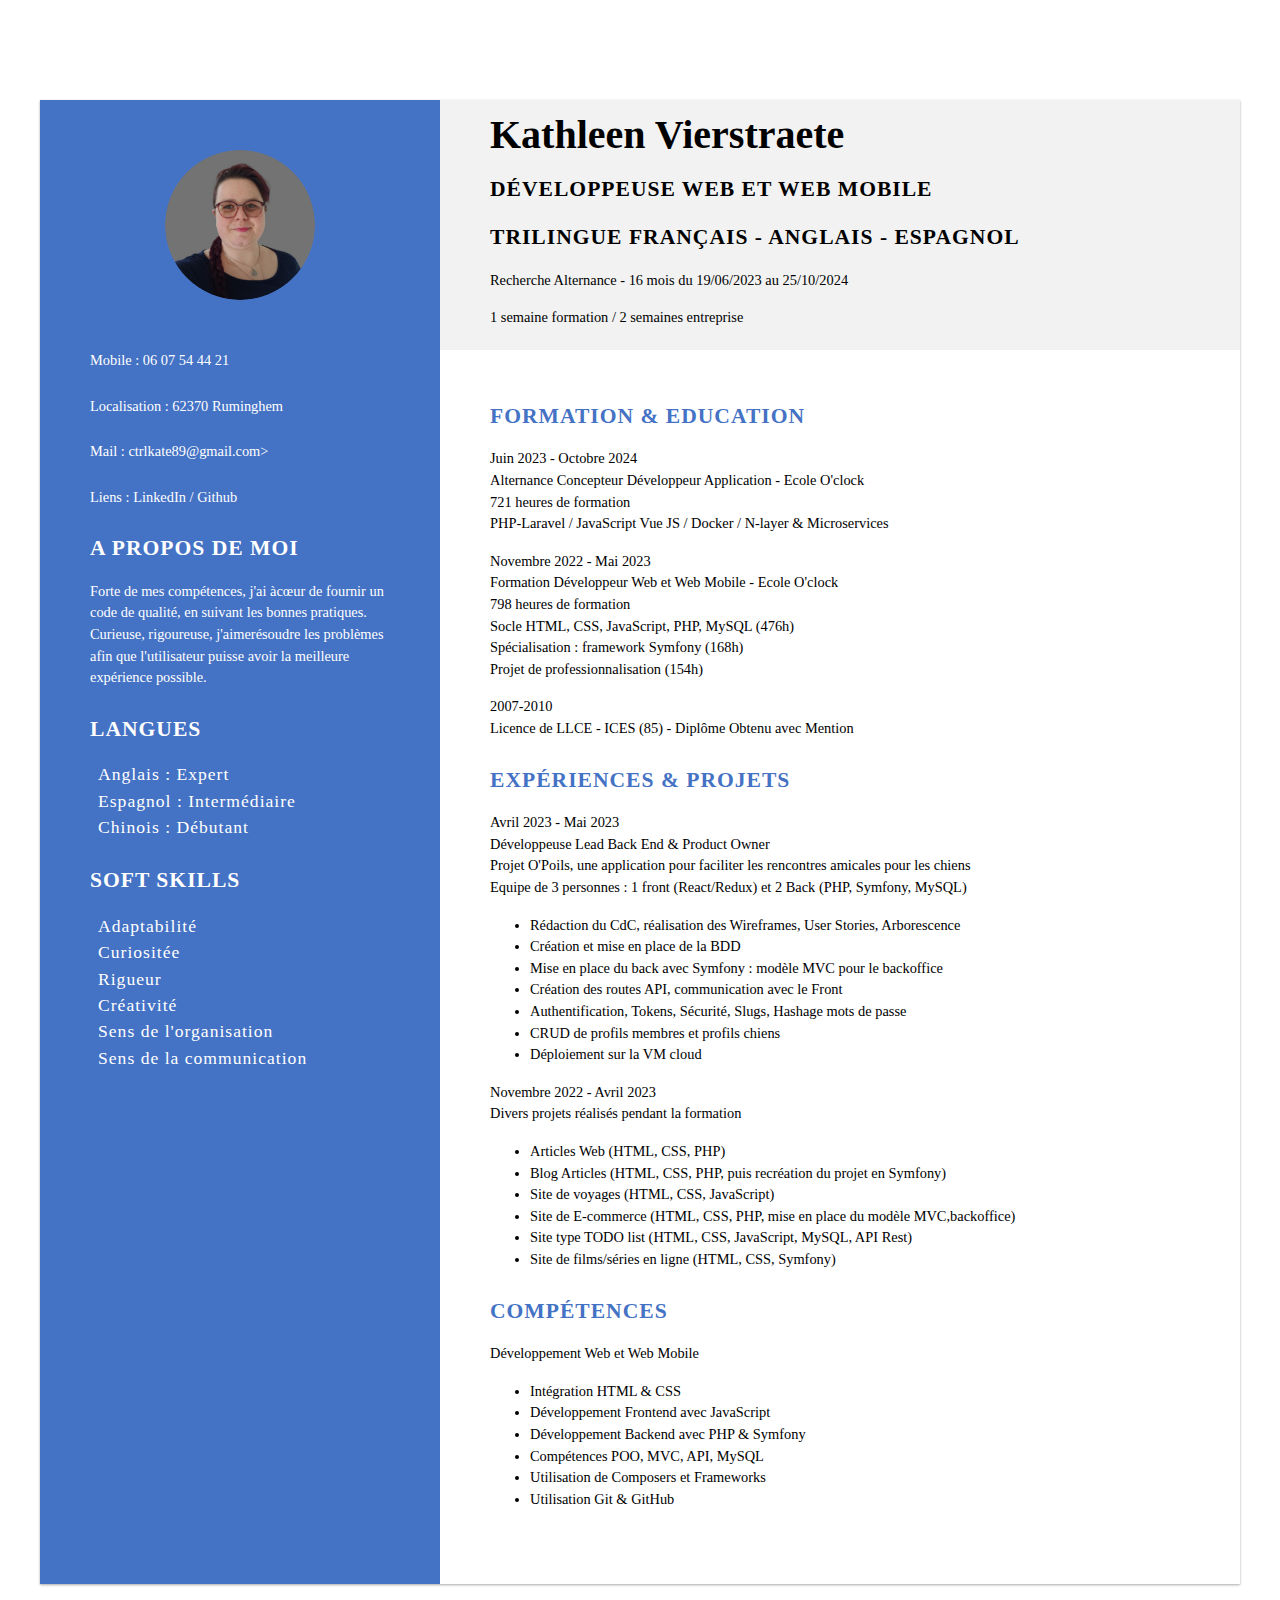
==== html/index.html @ 26a27df2 "updating resume with accurate information" ====
<!DOCTYPE html>
<html lang="fr">
    <head>
        <title>Curriculum vitae</title>
        <meta charset="utf-8">
        <meta name="viewport"
              content="width=device-width, initial-scale=1, user-scalable=no">
        <link rel="stylesheet" href="../css/style.css">

      </head>
      <body>
          <div class="cv-container">
            <div class="left-column">
              <img class="portait" src="../assets/KV-pic.png" />
              <div class="section">
                <p>
                  <strong>Mobile</strong> : 06 07 54 44 21
                </p>
              </div>
              <div class="section">
                <p>
                  <strong>Localisation</strong>  : 62370 Ruminghem
                </p>
              </div>
              <div class="section"> 
                <p>
                  <strong>Mail</strong>  : ctrlkate89@gmail.com>
                </p>
              </div>    
              <div class="section">
                <p>
                  <strong>Liens</strong>  : <a href="https://www.linkedin.com/in/kathleen-vierstraete/">LinkedIn</a> /
                                            <a href="https://github.com/Kathleen-Vierstraete">Github</a> 
                </p>
              </div>            


              <div class="section">
                <h2>A propos de moi</h2>
                <p>
                  Forte de mes compétences, j'ai àcœur de fournir un code de qualité, en suivant les bonnes pratiques. Curieuse, rigoureuse, j'aimerésoudre les problèmes afin que l'utilisateur puisse avoir la meilleure expérience possible.
                </p>
              </div>

              <div class="section">
                <h2>Langues</h2>
                <ul class="skills">
                  <li><i class="icon fas fa-check-circle text-darkblue"></i>Anglais : Expert</li>
                  <li><i class="icon fas fa-check-circle text-darkblue"></i>Espagnol : Intermédiaire</li>
                  <li><i class="icon fas fa-check-circle text-darkblue"></i>Chinois : Débutant</li>
                </ul>
              </div>

              <div class="section">
                <h2>Soft Skills</h2>
                <ul class="skills">
                  <li><i class="icon fas fa-check-circle text-darkblue"></i>Adaptabilité</li>
                  <li><i class="icon fas fa-check-circle text-darkblue"></i>Curiositée</li>
                  <li><i class="icon fas fa-check-circle text-darkblue"></i>Rigueur</li>
                  <li><i class="icon fas fa-check-circle text-darkblue"></i>Créativité</li>
                  <li><i class="icon fas fa-check-circle text-darkblue"></i>Sens de l'organisation</li>
                  <li><i class="icon fas fa-check-circle text-darkblue"></i>Sens de la communication</li>
                </ul>
              </div>
            </div>



            <div class="right-column">
              <div class="header">

                <h1>Kathleen Vierstraete</h1>

                <h2>Développeuse Web et Web Mobile</h2>
                <h2>Trilingue Français - Anglais - Espagnol</h2>

                <p>Recherche Alternance - 16 mois du 19/06/2023 au 25/10/2024</p>
                <p>1 semaine formation / 2 semaines entreprise</p>

              </div>

              <div class="content">
                <div class="section">
                  <h2 class="text-blue">Formation & Education</h2>
                  <p>
                    <strong>Juin 2023 - Octobre 2024</strong>
                    <br>
                    Alternance Concepteur Développeur Application - Ecole O'clock
                    <br>
                    721 heures de formation
                    <br>
                    PHP-Laravel / JavaScript Vue JS / Docker / N-layer & Microservices

                  </p>

                  <p>
                    <strong>Novembre 2022 - Mai 2023</strong>
                    <br>
                    Formation Développeur Web et Web Mobile - Ecole O'clock
                    <br>
                    798 heures de formation
                    <br>
                    Socle HTML, CSS, JavaScript, PHP, MySQL (476h)
                    <br>
                    Spécialisation : framework Symfony (168h)
                    <br>
                    Projet de professionnalisation (154h)
                  </p>

                  <p>
                    <strong>2007-2010</strong>
                    <br>
                    Licence de LLCE - ICES (85) - Diplôme Obtenu avec Mention
                  </p>

                </div>

                <div class="section">
                  <h2 class="text-blue">Expériences & Projets</h2>
                  <p>
                    <strong>Avril 2023 - Mai 2023</strong>
                    <br>
                    Développeuse Lead Back End & Product Owner
                    <br>
                    Projet O'Poils, une application pour faciliter les rencontres amicales pour les chiens
                    <br>
                    Equipe de 3 personnes : 1 front (React/Redux) et 2 Back (PHP, Symfony, MySQL)

                    <ul>
                      <li>Rédaction du CdC, réalisation des Wireframes, User Stories, Arborescence</li>
                      <li>Création et mise en place de la BDD</li>
                      <li>Mise en place du back avec Symfony : modèle MVC pour le backoffice</li>
                      <li>Création des routes API, communication avec le Front</li>
                      <li>Authentification, Tokens, Sécurité, Slugs, Hashage mots de passe</li>
                      <li>CRUD de profils membres et profils chiens</li>
                      <li>Déploiement sur la VM cloud</li>
                    </ul>

                  </p>
                  <p>
                    <strong>Novembre 2022 - Avril 2023</strong>
                    <br>
                    Divers projets réalisés pendant la formation

                    <ul>
                      <li>Articles Web (HTML, CSS, PHP)</li>
                      <li>Blog Articles (HTML, CSS, PHP, puis recréation du projet en Symfony)</li>
                      <li>Site de voyages (HTML, CSS, JavaScript)</li>
                      <li>Site de E-commerce (HTML, CSS, PHP, mise en place du modèle MVC,backoffice)</li>                        
                      <li>Site type TODO list (HTML, CSS, JavaScript, MySQL, API Rest)</li>
                      <li>Site de films/séries en ligne (HTML, CSS, Symfony)</li>
                    </ul>

                  </p>
                </div>

                <div class="section">
                  <h2 class="text-blue">Compétences</h2>
                  <p>
                    <strong>Développement Web et Web Mobile</strong>

                    <ul>
                      <li>Intégration HTML & CSS</li>
                      <li>Développement Frontend avec JavaScript</li>
                      <li>Développement Backend avec PHP & Symfony</li>
                      <li>Compétences POO, MVC, API, MySQL</li>                        
                      <li>Utilisation de Composers et Frameworks</li>
                      <li>Utilisation Git & GitHub</li>
                    </ul>

                  </p>
                </div>
              </div>
            </div>
          </div>
      </body>
---- css/style.css ----
/* GENERAL */
*{
    margin: 0;
    box-sizing: border-box;
  }
  
  body{
    font-family: Roboto;
    font-weight: 300;
    font-size: .9rem;
    line-height: 1.5;
  }
  
  a{
    text-decoration: none;
    color: #ffffff;
  }
  
  a:hover{
    text-decoration: underline;
  }
  
  p{
    margin: 0 0 1rem;
  }
  
  h1{
    margin: 0 0 1rem;
    font-size: 2.5rem;
    margin-bottom: .5rem;
  }
  
  h2{
    margin: 0 0 1rem;
    letter-spacing: 1px;
    text-transform: uppercase;
  }
  
  .text-blue{
    color: #4472C4;
  }
  
  .text-darkblue{
    color: #002060;
  }
  
  .text-uppercase{
    text-transform: uppercase; 
  }
  
  .icon{
    margin-right: .5rem;
  }
  
  .cv-container{
    display: grid;
    grid-template-columns: 1fr 1fr 1fr;
    grid-template-areas: "left-column right-column right-column";
    width: 1200px;
    margin: 100px auto;
    box-shadow: 0 1px 3px rgba(0,0,0,0.12), 0 1px 2px rgba(0,0,0,0.24);
  }
  
  .section{
    margin-bottom: 1.5rem;
  }
  
  /* LEFT COLUMN */
  .left-column{
    grid-area: left-column;
    padding: 50px;
    background-color: #4472C4;
    color: white;
  }
  
  .portait{
    border-radius: 50%;
    max-width: 150px;
    margin: auto;
    display: block;
    margin-bottom: 50px;
  }
  
  .skills{
    list-style-type: none;
    padding: 0;
    font-size: 1.1rem;
    letter-spacing: 1px;
    margin: 0 0 1rem;
  }
  
  /* RIGHT COLUMN */
  .right-column{
    grid-area: right-column;
    display: grid;
    grid-template-rows: 250px 1fr;
    grid-template-areas: 
      "header"
      "content";
  }
  
  /* HEADER */
  .header{
    grid-area: header;
    padding: 50px;
    background-color: #F2F2F2;
    display: flex;
    flex-direction: column;
    justify-content: center;
  }
  
  .infos{
    columns: 2;
    list-style-type: none;
    padding: 0;
  }
  
  /* CONTENT */
  .content{
    grid-area: content;
    padding: 50px;
  }
  
  .experience-list{
    list-style-type: circle;
  }
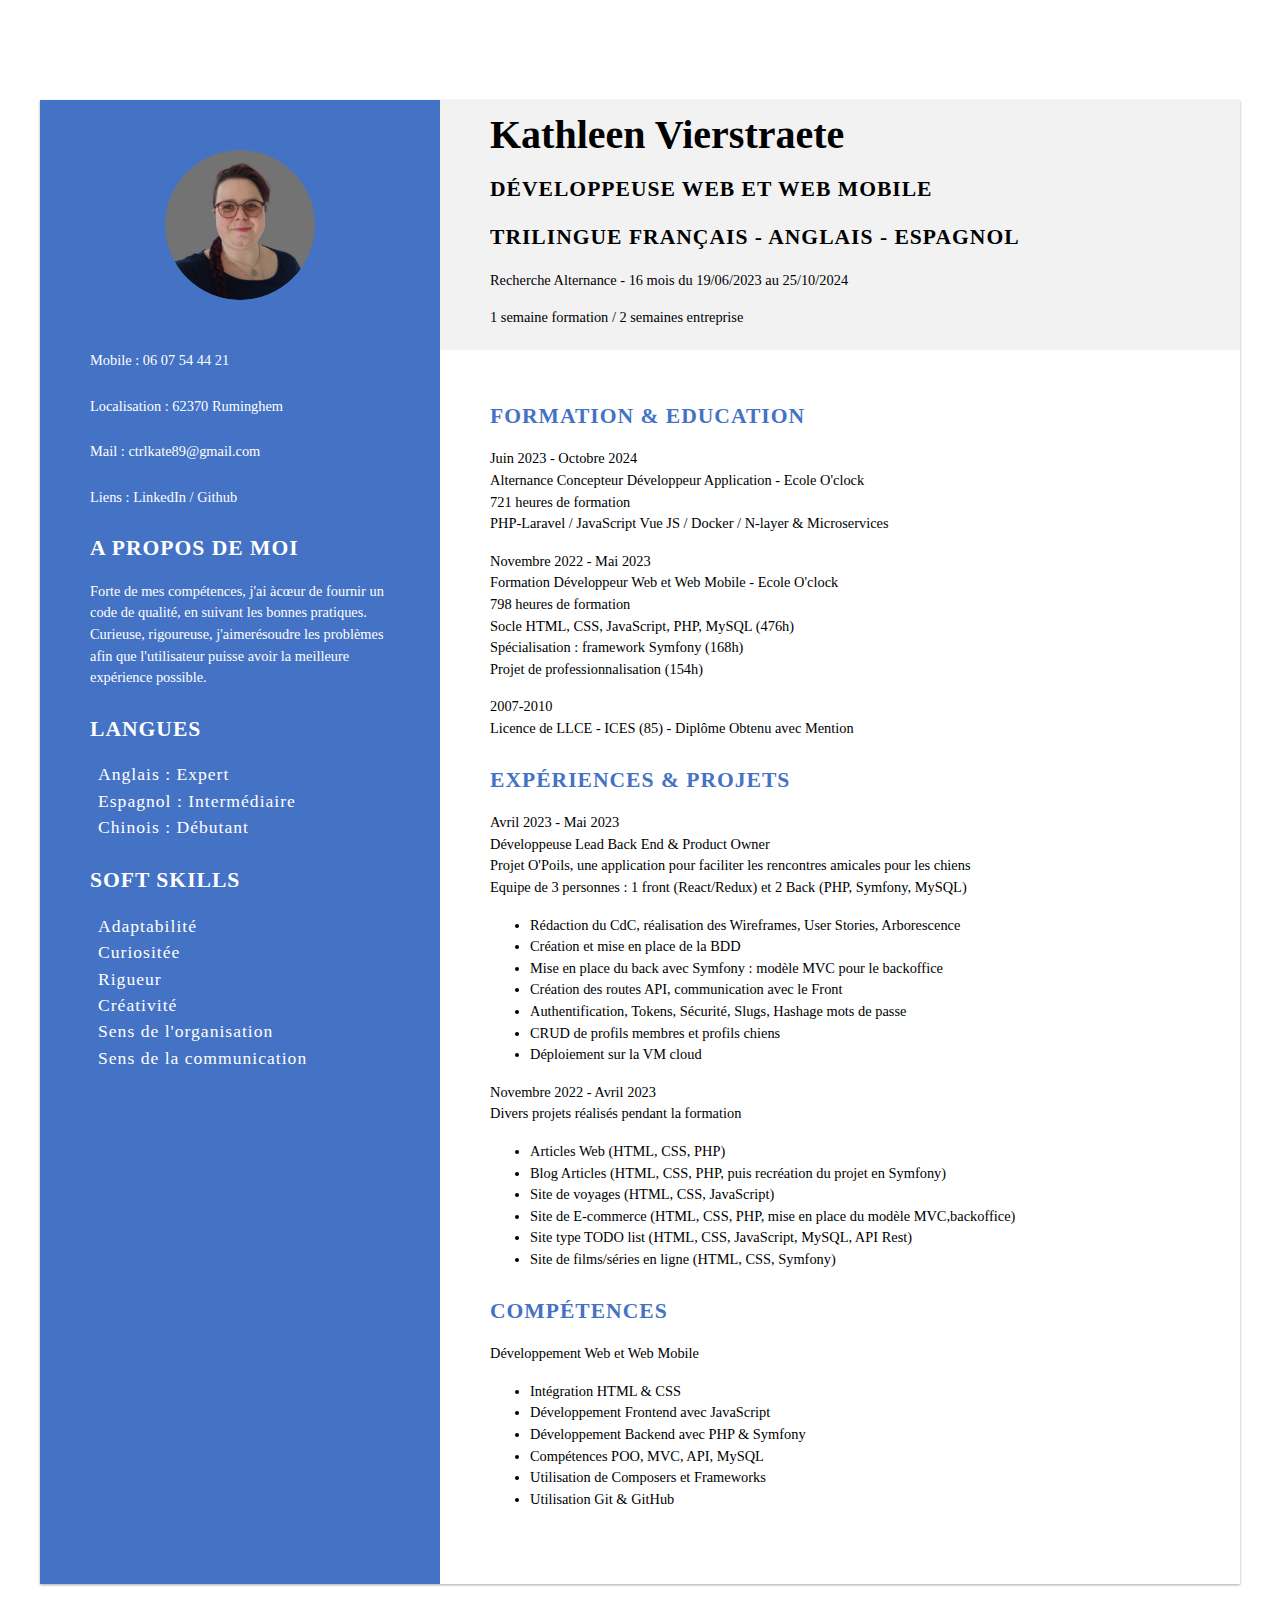
==== commit 92357967: "checking for mistakes" ====
--- a/html/index.html
+++ b/html/index.html
@@ -24,7 +24,7 @@
               </div>
               <div class="section"> 
                 <p>
-                  <strong>Mail</strong>  : ctrlkate89@gmail.com>
+                  <strong>Mail</strong>  : ctrlkate89@gmail.com
                 </p>
               </div>    
               <div class="section">
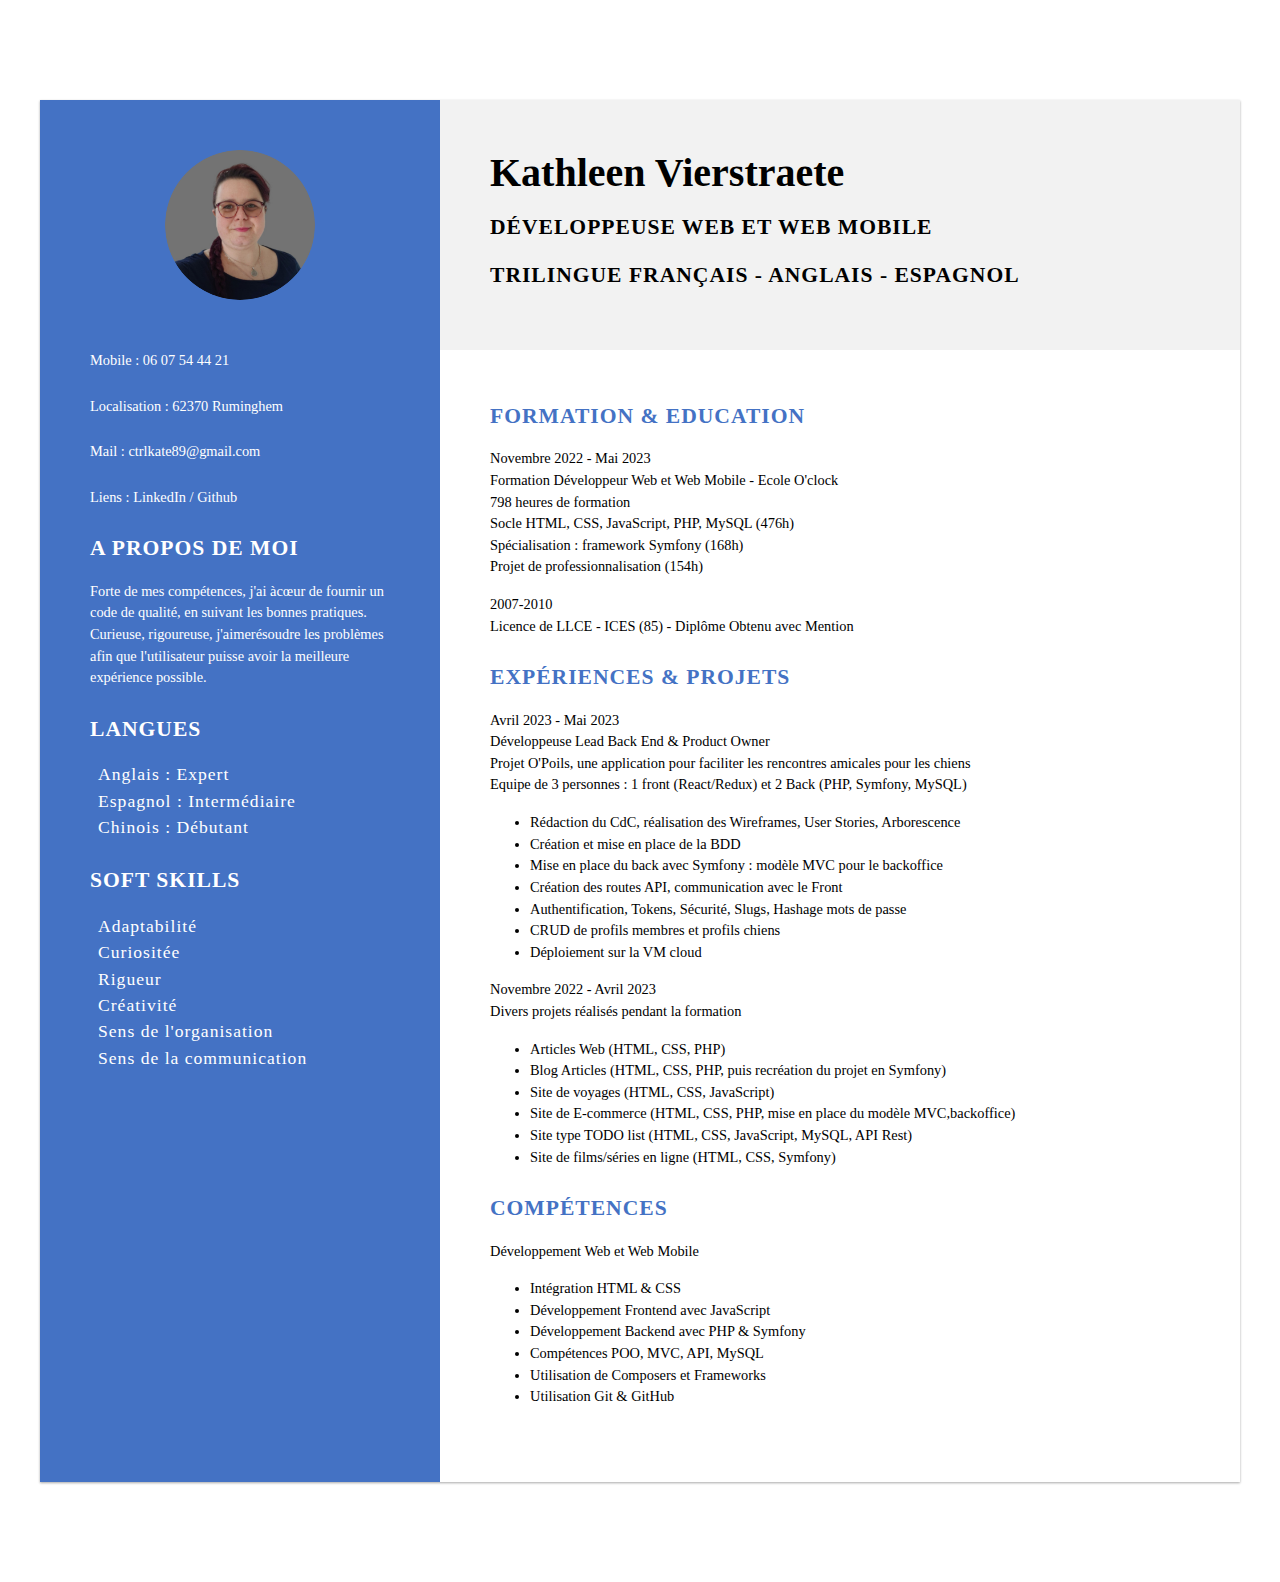
==== commit aa32d32c: "updating the information" ====
--- a/html/index.html
+++ b/html/index.html
@@ -74,25 +74,13 @@
                 <h2>Développeuse Web et Web Mobile</h2>
                 <h2>Trilingue Français - Anglais - Espagnol</h2>
 
-                <p>Recherche Alternance - 16 mois du 19/06/2023 au 25/10/2024</p>
-                <p>1 semaine formation / 2 semaines entreprise</p>
 
               </div>
 
               <div class="content">
                 <div class="section">
                   <h2 class="text-blue">Formation & Education</h2>
-                  <p>
-                    <strong>Juin 2023 - Octobre 2024</strong>
-                    <br>
-                    Alternance Concepteur Développeur Application - Ecole O'clock
-                    <br>
-                    721 heures de formation
-                    <br>
-                    PHP-Laravel / JavaScript Vue JS / Docker / N-layer & Microservices
-
-                  </p>
-
+                  
                   <p>
                     <strong>Novembre 2022 - Mai 2023</strong>
                     <br>
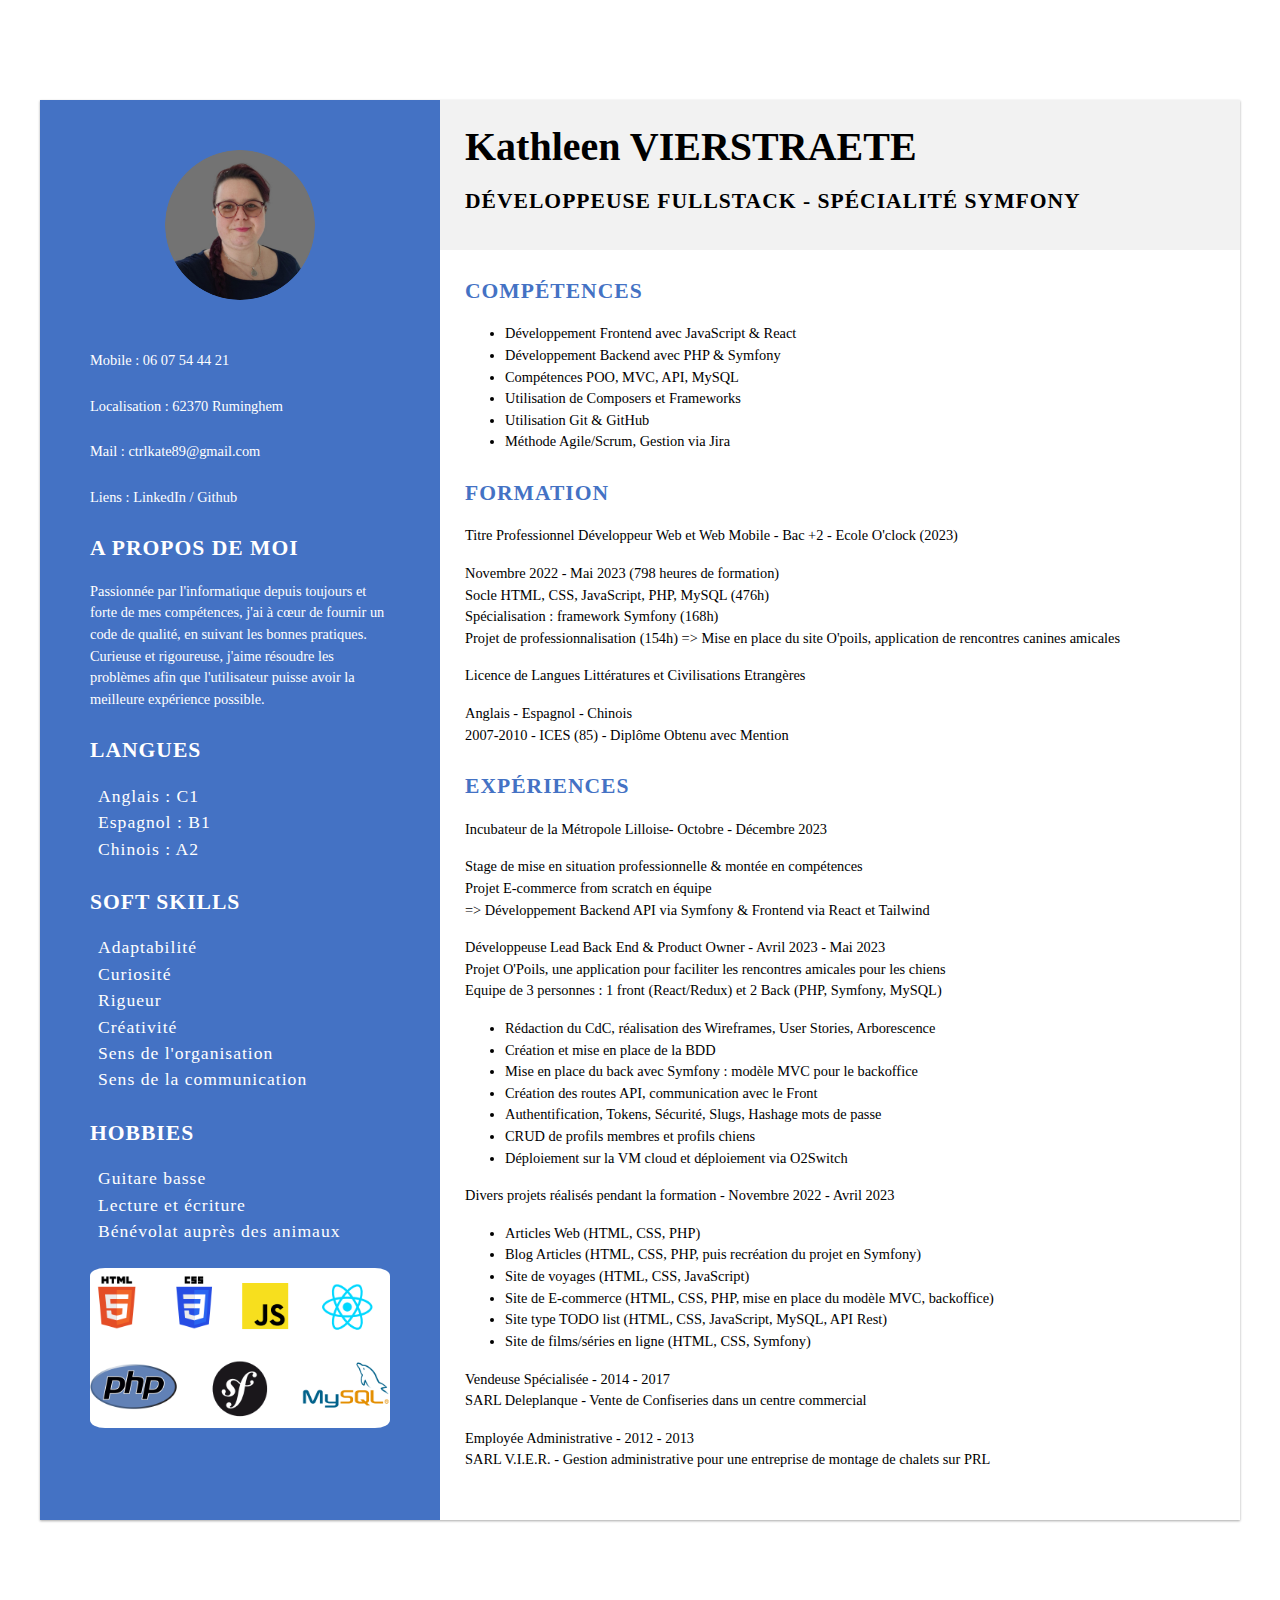
==== commit 4cf233b3: "refactor : updating info" ====
--- a/html/index.html
+++ b/html/index.html
@@ -38,16 +38,16 @@
               <div class="section">
                 <h2>A propos de moi</h2>
                 <p>
-                  Forte de mes compétences, j'ai àcœur de fournir un code de qualité, en suivant les bonnes pratiques. Curieuse, rigoureuse, j'aimerésoudre les problèmes afin que l'utilisateur puisse avoir la meilleure expérience possible.
+                  Passionnée par l'informatique depuis toujours et forte de mes compétences, j'ai à cœur de fournir un code de qualité, en suivant les bonnes pratiques. Curieuse et rigoureuse, j'aime résoudre les problèmes afin que l'utilisateur puisse avoir la meilleure expérience possible.
                 </p>
               </div>
 
               <div class="section">
                 <h2>Langues</h2>
                 <ul class="skills">
-                  <li><i class="icon fas fa-check-circle text-darkblue"></i>Anglais : Expert</li>
-                  <li><i class="icon fas fa-check-circle text-darkblue"></i>Espagnol : Intermédiaire</li>
-                  <li><i class="icon fas fa-check-circle text-darkblue"></i>Chinois : Débutant</li>
+                  <li><i class="icon fas fa-check-circle text-darkblue"></i>Anglais : C1</li>
+                  <li><i class="icon fas fa-check-circle text-darkblue"></i>Espagnol : B1</li>
+                  <li><i class="icon fas fa-check-circle text-darkblue"></i>Chinois : A2</li>
                 </ul>
               </div>
 
@@ -55,109 +55,120 @@
                 <h2>Soft Skills</h2>
                 <ul class="skills">
                   <li><i class="icon fas fa-check-circle text-darkblue"></i>Adaptabilité</li>
-                  <li><i class="icon fas fa-check-circle text-darkblue"></i>Curiositée</li>
+                  <li><i class="icon fas fa-check-circle text-darkblue"></i>Curiosité</li>
                   <li><i class="icon fas fa-check-circle text-darkblue"></i>Rigueur</li>
                   <li><i class="icon fas fa-check-circle text-darkblue"></i>Créativité</li>
                   <li><i class="icon fas fa-check-circle text-darkblue"></i>Sens de l'organisation</li>
                   <li><i class="icon fas fa-check-circle text-darkblue"></i>Sens de la communication</li>
                 </ul>
               </div>
+
+              <div class="section">
+                <h2>Hobbies</h2>
+                <ul class="skills">
+                  <li><i class="icon fas fa-check-circle text-darkblue"></i>Guitare basse</li>
+                  <li><i class="icon fas fa-check-circle text-darkblue"></i>Lecture et écriture</li>
+                  <li><i class="icon fas fa-check-circle text-darkblue"></i>Bénévolat auprès des animaux</li>
+                </ul>
+              </div>
+
+              <img class="icons" src="../assets/icons.png" />
+
             </div>
-
-
 
             <div class="right-column">
               <div class="header">
 
-                <h1>Kathleen Vierstraete</h1>
+                <h1>Kathleen VIERSTRAETE</h1>
 
-                <h2>Développeuse Web et Web Mobile</h2>
-                <h2>Trilingue Français - Anglais - Espagnol</h2>
+                <h2>Développeuse FullStack - Spécialité Symfony</h2>
 
 
               </div>
 
               <div class="content">
                 <div class="section">
-                  <h2 class="text-blue">Formation & Education</h2>
+                  <h2 class="text-blue">Compétences</h2>
                   
-                  <p>
-                    <strong>Novembre 2022 - Mai 2023</strong>
-                    <br>
-                    Formation Développeur Web et Web Mobile - Ecole O'clock
-                    <br>
-                    798 heures de formation
-                    <br>
-                    Socle HTML, CSS, JavaScript, PHP, MySQL (476h)
-                    <br>
-                    Spécialisation : framework Symfony (168h)
-                    <br>
-                    Projet de professionnalisation (154h)
-                  </p>
-
-                  <p>
-                    <strong>2007-2010</strong>
-                    <br>
-                    Licence de LLCE - ICES (85) - Diplôme Obtenu avec Mention
-                  </p>
-
+                  <ul>
+                    <li>Développement Frontend avec JavaScript & React</li>
+                    <li>Développement Backend avec PHP & Symfony</li>
+                    <li>Compétences POO, MVC, API, MySQL</li>
+                    <li>Utilisation de Composers et Frameworks</li>
+                    <li>Utilisation Git & GitHub</li>
+                    <li>Méthode Agile/Scrum, Gestion via Jira</li>
+                  </ul>
                 </div>
 
                 <div class="section">
-                  <h2 class="text-blue">Expériences & Projets</h2>
+                  <h2 class="text-blue">Formation</h2>
                   <p>
-                    <strong>Avril 2023 - Mai 2023</strong>
-                    <br>
-                    Développeuse Lead Back End & Product Owner
-                    <br>
-                    Projet O'Poils, une application pour faciliter les rencontres amicales pour les chiens
-                    <br>
-                    Equipe de 3 personnes : 1 front (React/Redux) et 2 Back (PHP, Symfony, MySQL)
+                    <strong>Titre Professionnel Développeur Web et Web Mobile - Bac +2 - Ecole O'clock </strong>(2023)
+                    
+                    <p>Novembre 2022 - Mai 2023 (798 heures de formation)
+                      <br>Socle HTML, CSS, JavaScript, PHP, MySQL (476h)
+                      <br>Spécialisation : framework Symfony (168h)
+                      <br>Projet de professionnalisation (154h) => Mise en place du site O'poils, application de rencontres canines amicales
+                    </p>
 
-                    <ul>
-                      <li>Rédaction du CdC, réalisation des Wireframes, User Stories, Arborescence</li>
-                      <li>Création et mise en place de la BDD</li>
-                      <li>Mise en place du back avec Symfony : modèle MVC pour le backoffice</li>
-                      <li>Création des routes API, communication avec le Front</li>
-                      <li>Authentification, Tokens, Sécurité, Slugs, Hashage mots de passe</li>
-                      <li>CRUD de profils membres et profils chiens</li>
-                      <li>Déploiement sur la VM cloud</li>
-                    </ul>
-
-                  </p>
-                  <p>
-                    <strong>Novembre 2022 - Avril 2023</strong>
-                    <br>
-                    Divers projets réalisés pendant la formation
-
-                    <ul>
-                      <li>Articles Web (HTML, CSS, PHP)</li>
-                      <li>Blog Articles (HTML, CSS, PHP, puis recréation du projet en Symfony)</li>
-                      <li>Site de voyages (HTML, CSS, JavaScript)</li>
-                      <li>Site de E-commerce (HTML, CSS, PHP, mise en place du modèle MVC,backoffice)</li>                        
-                      <li>Site type TODO list (HTML, CSS, JavaScript, MySQL, API Rest)</li>
-                      <li>Site de films/séries en ligne (HTML, CSS, Symfony)</li>
-                    </ul>
-
+                    <p>
+                      <strong>Licence de Langues Littératures et Civilisations Etrangères </strong>
+                      <p>Anglais - Espagnol - Chinois
+                        <br>2007-2010 - ICES (85) - Diplôme Obtenu avec Mention
+                      </p>
+                    </p>
                   </p>
                 </div>
 
                 <div class="section">
-                  <h2 class="text-blue">Compétences</h2>
+                  <h2 class="text-blue">Expériences</h2>
                   <p>
-                    <strong>Développement Web et Web Mobile</strong>
+                    <strong>Incubateur de la Métropole Lilloise</strong>- Octobre - Décembre 2023 
+                    
+                    <p>Stage de mise en situation professionnelle & montée en compétences
+                      <br>Projet E-commerce from scratch en équipe
+                      <br>=> Développement Backend API via Symfony & Frontend via React et Tailwind
+                    </p>
+                  
+                    
+                      <strong>Développeuse Lead Back End & Product Owner</strong> - Avril 2023 - Mai 2023
+                      
+                      <p>Projet O'Poils, une application pour faciliter les rencontres amicales pour les chiens
+                        <br>Equipe de 3 personnes : 1 front (React/Redux) et 2 Back (PHP, Symfony, MySQL)
+                      
+                        <ul>
+                          <li>Rédaction du CdC, réalisation des Wireframes, User Stories, Arborescence</li>
+                          <li>Création et mise en place de la BDD</li>
+                          <li>Mise en place du back avec Symfony : modèle MVC pour le backoffice</li>
+                          <li>Création des routes API, communication avec le Front</li>
+                          <li>Authentification, Tokens, Sécurité, Slugs, Hashage mots de passe</li>
+                          <li>CRUD de profils membres et profils chiens</li>
+                          <li>Déploiement sur la VM cloud et déploiement via O2Switch</li>
+                        </ul>
+                      </p>
 
-                    <ul>
-                      <li>Intégration HTML & CSS</li>
-                      <li>Développement Frontend avec JavaScript</li>
-                      <li>Développement Backend avec PHP & Symfony</li>
-                      <li>Compétences POO, MVC, API, MySQL</li>                        
-                      <li>Utilisation de Composers et Frameworks</li>
-                      <li>Utilisation Git & GitHub</li>
-                    </ul>
+                      <strong>Divers projets réalisés pendant la formation</strong> - Novembre 2022 - Avril 2023
+                      <p>
+                      <ul>
+                        <li>Articles Web (HTML, CSS, PHP)</li>
+                        <li>Blog Articles (HTML, CSS, PHP, puis recréation du projet en Symfony)</li>
+                        <li>Site de voyages (HTML, CSS, JavaScript)</li>
+                        <li>Site de E-commerce (HTML, CSS, PHP, mise en place du modèle MVC, backoffice)</li>                        
+                        <li>Site type TODO list (HTML, CSS, JavaScript, MySQL, API Rest)</li>
+                        <li>Site de films/séries en ligne (HTML, CSS, Symfony)</li>
+                      </ul>
+                    </p>
 
+                      <strong>Vendeuse Spécialisée</strong> - 2014 - 2017
+                      <p>SARL Deleplanque - Vente de Confiseries dans un centre commercial</p>
+
+                      <strong>Employée Administrative</strong> - 2012 - 2013
+                      <p>SARL V.I.E.R. - Gestion administrative pour une entreprise de montage de chalets sur PRL</p>
+
+    
                   </p>
                 </div>
+
               </div>
             </div>
           </div>
--- a/css/style.css
+++ b/css/style.css
@@ -25,7 +25,7 @@
   }
   
   h1{
-    margin: 0 0 1rem;
+    margin: 0 0 .5rem;
     font-size: 2.5rem;
     margin-bottom: .5rem;
   }
@@ -80,6 +80,14 @@
     display: block;
     margin-bottom: 50px;
   }
+
+  .icons {
+    border-radius: 5%;
+    max-width: 300px;
+    margin: auto;
+    display: block;
+    margin-bottom: 10px;
+  }
   
   .skills{
     list-style-type: none;
@@ -93,7 +101,7 @@
   .right-column{
     grid-area: right-column;
     display: grid;
-    grid-template-rows: 250px 1fr;
+    grid-template-rows: 150px 1fr;
     grid-template-areas: 
       "header"
       "content";
@@ -102,7 +110,7 @@
   /* HEADER */
   .header{
     grid-area: header;
-    padding: 50px;
+    padding: 25px;
     background-color: #F2F2F2;
     display: flex;
     flex-direction: column;
@@ -118,7 +126,7 @@
   /* CONTENT */
   .content{
     grid-area: content;
-    padding: 50px;
+    padding: 25px;
   }
   
   .experience-list{
